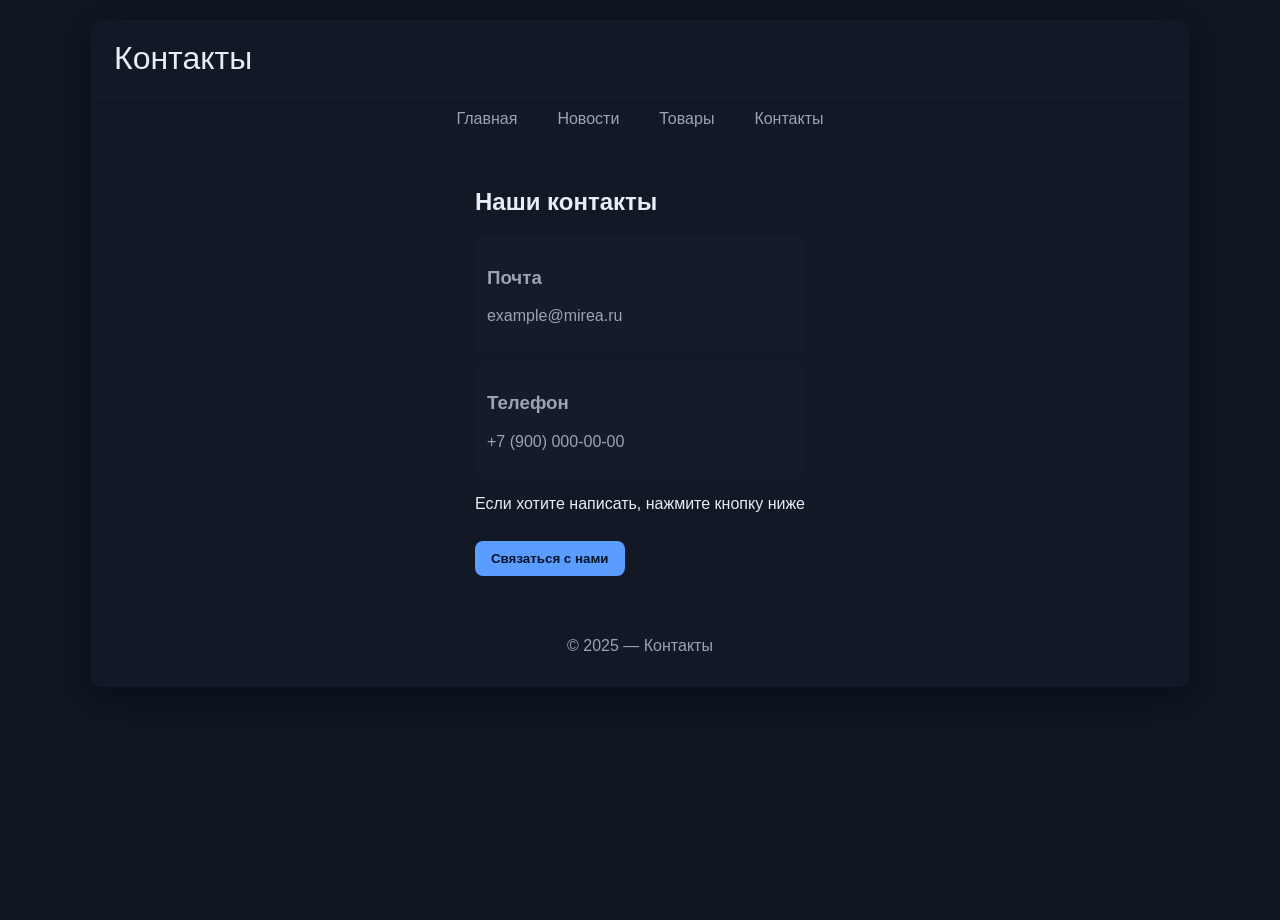
==== pages/contacts.html @ 59b17dfd "Add files via upload" ====
<!DOCTYPE html>
<html lang="ru">
<head>
  <meta charset="utf-8" />
  <meta name="viewport" content="width=device-width, initial-scale=1" />
  <title>Контакты — Мини-проект</title>
  <link rel="stylesheet" href="../style/styles.css">
</head>
<body>
  <div class="page-container">
    <header class="header">
      <h1>Контакты</h1>
    </header>

    <nav class="nav" aria-label="Навигация">
      <ul class="nav-list">
        <li><a href="../index.html">Главная</a></li>
        <li><a href="news.html">Новости</a></li>
        <li><a href="goods.html">Товары</a></li>
        <li><a href="contacts.html">Контакты</a></li>
      </ul>
    </nav>

    <main class="content">
      <section class="contacts-container">
        <h2 class="section-title">Наши контакты</h2>

        <article class="contact-info">
          <h3>Почта</h3>
          <p>example@mirea.ru</p>
        </article>

        <article class="contact-info">
          <h3>Телефон</h3>
          <p>+7 (900) 000-00-00</p>
        </article>

        <p>Если хотите написать, нажмите кнопку ниже</p>

        <button class="contact-button" id="openModal">Связаться с нами</button>

      </section>
    </main>

    <footer class="footer">
      <p>© 2025 — Контакты</p>
    </footer>

    <dialog id="contactModal">
      <form method="dialog" id="feedbackForm">
        <div class="modal-header"><h2>Форма обратной связи</h2></div>
        <div class="modal-content">
          <div class="form-group">
            <label for="name">Имя <span class="required">*</span></label>
            <input id="name" name="name" required placeholder="Ваше имя">
          </div>

          <div class="form-group">
            <label for="phone">Телефон <span class="required">*</span></label>
            <input id="phone" name="phone" type="tel" required placeholder="+7 (___) ___-__-__">
          </div>

          <div class="form-group">
            <label for="email">Почта <span class="required">*</span></label>
            <input id="email" name="email" type="email" required placeholder="example@mail.ru">
          </div>

          <div class="form-group">
            <label for="category">Категория <span class="required">*</span></label>
            <select id="category" name="category" required>
              <option value="">-- выберите --</option>
              <option value="tech">Техподдержка</option>
              <option value="com">Коммерция</option>
              <option value="coop">Сотрудничество</option>
              <option value="other">Другое</option>
            </select>
          </div>

          <div class="form-group">
            <label for="message">Сообщение <span class="required">*</span></label>
            <textarea id="message" name="message" required placeholder="Опишите ваш вопрос..."></textarea>
          </div>

          <div class="modal-actions">
            <button type="button" class="btn btn-secondary" id="cancelBtn">Отмена</button>
            <button type="button" class="btn btn-primary" id="sendBtn">Отправить</button>
          </div>
        </div>
      </form>
    </dialog>

  </div>

<script>
const modal = document.getElementById('contactModal');
const openBtn = document.getElementById('openModal');
const cancelBtn = document.getElementById('cancelBtn');
const sendBtn = document.getElementById('sendBtn');
const form = document.getElementById('feedbackForm');

openBtn.addEventListener('click', () => {
  if (!modal.open) modal.showModal();
});

// close on cancel
cancelBtn.addEventListener('click', () => {
  modal.close();
  form.reset();
});

// basic send handler
sendBtn.addEventListener('click', () => {
  // simple validation using constraints API
  const nativeForm = document.getElementById('feedbackForm');
  const inputs = nativeForm.querySelectorAll('[required]');
  let ok = true;
  inputs.forEach(input => {
    if (!input.checkValidity()) {
      input.reportValidity();
      ok = false;
    }
  });
  if (!ok) return;

  // collect data
  const data = {
    name: document.getElementById('name').value,
    phone: document.getElementById('phone').value,
    email: document.getElementById('email').value,
    category: document.getElementById('category').value,
    message: document.getElementById('message').value,
  };

  console.log('Форма отправлена (демо):', data);

  alert('Спасибо! Ваше сообщение отправлено. :)');

  modal.close();
  nativeForm.reset();
});

// close when click outside dialog content
modal.addEventListener('click', (e) => {
  if (e.target === modal) modal.close();
});
</script>
</body>
</html>
---- style/styles.css ----
/* ===== Theme variables (added for practice 11) ===== */
:root {
  --bg: #0f1720;
  --panel: #121826;
  --text: #e6eef6;
  --muted: #9aa4b2;
  --accent: #5b9cff;
  --radius: 10px;
  --gap: 12px;
}

[data-theme="light"] {
  --bg: #f5f7fb;
  --panel: #ffffff;
  --text: #0f1720;
  --muted: #5a6a78;
  --accent: #2b7be9;
}

/* Basic body using variables */
body{
  background: var(--bg);
  color: var(--text);
  transition: background 0.25s ease, color 0.25s ease;
}

/* Simple BEM-like helper examples (practice 11) */
.header { padding: 16px; background: linear-gradient(90deg, rgba(255,255,255,0.02), rgba(255,255,255,0.01)); border-bottom:1px solid rgba(255,255,255,0.03); }
.header__title { font-size: 1.4rem; margin:0; color:var(--text); }
.header__actions { float:right; }
.theme-toggle { background:transparent; border:1px solid rgba(255,255,255,0.04); padding:6px 10px; border-radius:6px; cursor:pointer; color:var(--text); }

/* ====== Простые стили (тёмная тема) ====== */
:root{
  --bg:#0f1720;
  --panel:#121826;
  --muted:#9aa4b2;
  --accent:#5b9cff;
  --glass: rgba(255,255,255,0.03);
}

*{box-sizing:border-box}
body{
  font-family: Inter, "Segoe UI", Tahoma, Arial, sans-serif;
  margin:0;
  background: linear-gradient(180deg, #0b0f14 0%, #0f1720 100%);
  color:#e6eef6;
  -webkit-font-smoothing:antialiased;
  -moz-osx-font-smoothing:grayscale;
  min-height:100vh;
}

/* Page grid */
.page-container{
  max-width:1100px;
  margin:20px auto;
  background:var(--panel);
  border-radius:12px;
  overflow:hidden;
  display:grid;
  grid-template-rows: auto auto 1fr auto;
  grid-template-areas:
    "header"
    "nav"
    "main"
    "footer";
  box-shadow: 0 8px 40px rgba(2,6,23,0.6);
}

/* header */
.header{
  grid-area:header;
  padding:20px 24px;
  background:linear-gradient(90deg, rgba(8,12,20,0.6), rgba(18,24,38,0.6));
  border-bottom:1px solid rgba(255,255,255,0.03);
}
.header h1{margin:0;font-weight:500}
.header .subtitle{margin:6px 0 0;color:var(--muted);font-size:14px}

/* nav */
.nav{
  grid-area:nav;
  background: #0e1520;
  padding:12px 16px;
}
.nav-list{
  list-style:none;
  margin:0;
  padding:0;
  display:flex;
  gap:12px;
  align-items:center;
  justify-content:center;
}
.nav-list a{
  color:var(--muted);
  text-decoration:none;
  padding:8px 14px;
  border-radius:8px;
}
.nav-list a:hover{
  background:var(--glass);
  color:var(--accent);
  transform: translateY(-2px);
}

/* main content */
main.content{
  grid-area:main;
  padding:28px;
  max-width:900px;
  margin:0 auto;
}

/* profile */
.profile-header{text-align:center;margin-bottom:22px}
.profile-title{font-size:22px;margin:0 0 6px 0;color:#dff0ff}
.profile-photo{
  width:160px;height:180px;border-radius:8px;object-fit:cover;
  display:block;margin:12px auto;border:3px solid rgba(91,156,255,0.12);
  background:linear-gradient(180deg,#0b1220,#0f1720);
}
.profile-name{margin:6px 0 0 0;font-weight:600}
.profile-group{color:var(--muted);margin:3px 0 0 0}

/* about */
.about-me{
  background: linear-gradient(180deg, rgba(255,255,255,0.02), rgba(255,255,255,0.01));
  padding:18px;border-radius:10px;border:1px solid rgba(255,255,255,0.02);
  margin:18px 0;font-size:15px;color:var(--muted);line-height:1.6;
}

/* skills grid (css grid) */
.skills-grid{
  display:grid;
  grid-template-columns: repeat(auto-fit, minmax(120px,1fr));
  gap:12px;margin-top:12px;
}
.skill-tag{
  background: linear-gradient(90deg, rgba(91,156,255,0.12), rgba(91,156,255,0.06));
  padding:10px;border-radius:10px;text-align:center;font-weight:600;color:#dbeeff;
  box-shadow: 0 6px 18px rgba(2,6,23,0.6);
}

/* experience grid */
.experience-grid{
  display:grid;
  grid-template-columns: repeat(auto-fit, minmax(240px,1fr));
  gap:14px;margin-top:12px;
}
.experience-card{
  background: linear-gradient(180deg, rgba(255,255,255,0.01), transparent);
  padding:14px;border-radius:10px;border-left:4px solid rgba(91,156,255,0.16);
}

/* news / products */
.news-container, .products-grid{display:grid;gap:18px}
.news-card, .product-card{
  background: linear-gradient(180deg, rgba(255,255,255,0.02), transparent);
  padding:18px;border-radius:12px;border:1px solid rgba(255,255,255,0.02);
}
.news-title{margin:0 0 8px 0;color:#dff0ff}
.news-meta{color:var(--muted);font-size:13px;margin:0 0 8px 0}
.news-text{color:var(--muted);line-height:1.6}

/* products */
.product-image{width:160px;height:160px;object-fit:cover;border-radius:8px;display:block;margin:0 auto 12px auto}
.product-name{ text-align:center;margin:6px 0 0 0}
.product-price{text-align:center;margin:4px 0 0 0;color:#ffb4a2;font-weight:700}

/* contacts */
.contacts-container .contact-button{margin-top:12px;padding:10px 16px;border-radius:8px;background:var(--accent);border:none;color:#011428;cursor:pointer;font-weight:700}
.contact-info{padding:12px;border-radius:10px;margin:8px 0;background:rgba(255,255,255,0.01);color:var(--muted)}

/* dialog modal styles */
dialog::backdrop{background:rgba(0,0,0,0.6)}
dialog{border:none;border-radius:10px;padding:0;max-width:560px;width:92vw}
.modal-header{background:linear-gradient(90deg,#061024,#0b1526);padding:14px;border-radius:10px 10px 0 0;color:#e6f6ff}
.modal-content{padding:16px}
.form-group{margin-bottom:12px}
.form-group label{display:block;margin-bottom:6px;color:#d6e6f6;font-weight:600}
.form-group input, .form-group select, .form-group textarea{
  width:100%;padding:10px;border-radius:8px;border:1px solid rgba(255,255,255,0.03);background:transparent;color:var(--muted);
}
.form-group textarea{min-height:100px;resize:vertical}
.modal-actions{display:flex;gap:10px;justify-content:flex-end;margin-top:10px}
.btn{padding:10px 14px;border-radius:8px;border:none;cursor:pointer;font-weight:700}
.btn-primary{background:var(--accent);color:#011428}
.btn-secondary{background:#0b1220;color:var(--muted);border:1px solid rgba(255,255,255,0.03)}
.required{color:#ff8b8b}

/* footer */
.footer{grid-area:footer;padding:16px;text-align:center;color:var(--muted);border-top:1px solid rgba(255,255,255,0.02)}

/* responsive */
@media (max-width:720px){
  .nav-list{flex-direction:column}
  main.content{padding:16px}
  .profile-photo{width:140px;height:160px}
}


/* ===== Theme overrides to ensure theme toggle works (added automatically) ===== */
:root {
  --bg: #0f1720;
  --panel: #121826;
  --text: #e6eef6;
  --muted: #9aa4b2;
  --accent: #5b9cff;
}
[data-theme="light"] {
  --bg: #f5f7fb;
  --panel: #ffffff;
  --text: #0f1720;
  --muted: #5a6a78;
  --accent: #2b7be9;
}

/* Force key layout elements to use variables (use !important to override older rules) */
html, body {
  background: var(--bg) !important;
  color: var(--text) !important;
}
.page-container, .page, .panel, .header, .nav, main, .content, .footer {
  background: var(--panel) !important;
}
a, a:link, a:visited, .nav-list a {
  color: var(--muted) !important;
}
.nav-list a:hover, .theme-toggle, .btn-primary {
  color: var(--accent) !important;
  border-color: var(--accent) !important;
}
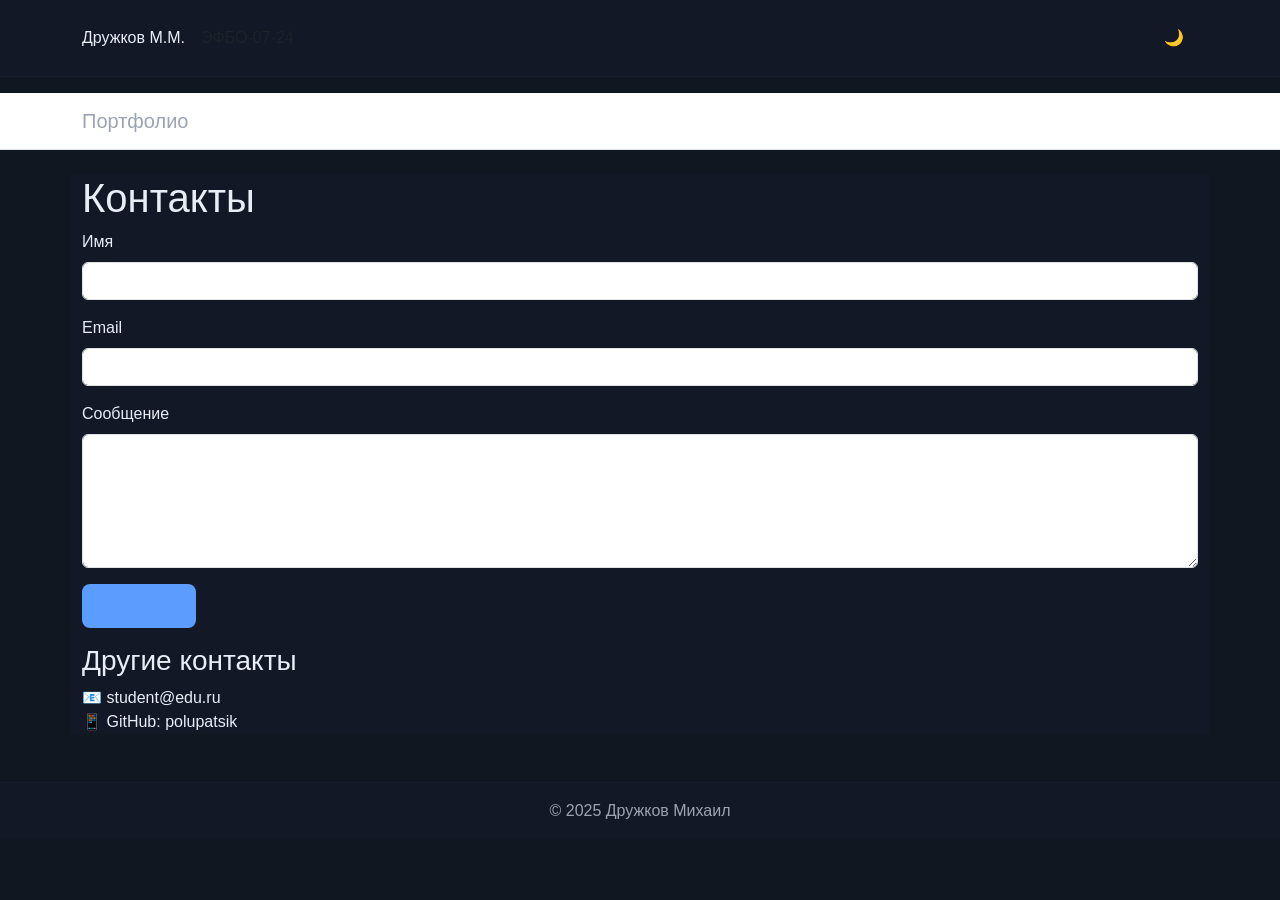
==== commit 217950d2: "Update contacts.html" ====
--- a/pages/contacts.html
+++ b/pages/contacts.html
@@ -1,148 +1,66 @@
-<!DOCTYPE html>
+<!doctype html>
 <html lang="ru">
-<head>
-  <meta charset="utf-8" />
-  <meta name="viewport" content="width=device-width, initial-scale=1" />
-  <title>Контакты — Мини-проект</title>
-  <link rel="stylesheet" href="../style/styles.css">
-</head>
+<head><meta charset="utf-8"><meta name="viewport" content="width=device-width,initial-scale=1"><title>Контакты</title>
+<link href="https://cdn.jsdelivr.net/npm/bootstrap@5.3.2/dist/css/bootstrap.min.css" rel="stylesheet">
+<link rel="stylesheet" href="../style/styles.css"></head>
 <body>
-  <div class="page-container">
-    <header class="header">
-      <h1>Контакты</h1>
-    </header>
+  <header class="header py-3 mb-3">
+    <div class="container d-flex align-items-center justify-content-between">
+      <div class="d-flex align-items-center gap-3">
+        <div class="site-logo">Дружков M.M.</div>
+        <div class="text-muted">ЭФБО-07-24</div>
+      </div>
+      <div class="header__actions">
+        <button class="theme-toggle btn btn-outline-secondary">🌙</button>
+      </div>
+    </div>
+  </header>
 
-    <nav class="nav" aria-label="Навигация">
-      <ul class="nav-list">
-        <li><a href="../index.html">Главная</a></li>
-        <li><a href="news.html">Новости</a></li>
-        <li><a href="goods.html">Товары</a></li>
-        <li><a href="contacts.html">Контакты</a></li>
-      </ul>
-    </nav>
+  <nav class="navbar navbar-expand-lg navbar-light bg-white border-bottom mb-4">
+    <div class="container">
+      <a class="navbar-brand site-logo" href="../index.html">Портфолио</a>
+    </div>
+  </nav>
 
-    <main class="content">
-      <section class="contacts-container">
-        <h2 class="section-title">Наши контакты</h2>
+  <main class="container mb-5">
+    <h1>Контакты</h1>
 
-        <article class="contact-info">
-          <h3>Почта</h3>
-          <p>example@mirea.ru</p>
-        </article>
+    <form id="contactForm" class="mb-3">
+      <div class="mb-3"><label class="form-label">Имя</label><input class="form-control" id="name" required></div>
+      <div class="mb-3"><label class="form-label">Email</label><input type="email" class="form-control" id="email" required></div>
+      <div class="mb-3"><label class="form-label">Сообщение</label><textarea class="form-control" id="message" rows="5" required></textarea></div>
+      <button class="btn btn-primary" type="submit">Отправить</button>
+    </form>
 
-        <article class="contact-info">
-          <h3>Телефон</h3>
-          <p>+7 (900) 000-00-00</p>
-        </article>
+    <h3>Другие контакты</h3>
+    <p>📧 student@edu.ru<br>📱 GitHub: polupatsik</p>
+  </main>
 
-        <p>Если хотите написать, нажмите кнопку ниже</p>
+  <footer class="footer mt-5"><div class="container text-center">© 2025 Дружков Михаил</div></footer>
 
-        <button class="contact-button" id="openModal">Связаться с нами</button>
+  <script src="https://cdn.jsdelivr.net/npm/bootstrap@5.3.2/dist/js/bootstrap.bundle.min.js"></script>
+  <script>
+    document.getElementById('contactForm').addEventListener('submit', function(e){
+      e.preventDefault();
+      alert('Спасибо! Форма отправлена (демо).');
+      this.reset();
+    });
 
-      </section>
-    </main>
-
-    <footer class="footer">
-      <p>© 2025 — Контакты</p>
-    </footer>
-
-    <dialog id="contactModal">
-      <form method="dialog" id="feedbackForm">
-        <div class="modal-header"><h2>Форма обратной связи</h2></div>
-        <div class="modal-content">
-          <div class="form-group">
-            <label for="name">Имя <span class="required">*</span></label>
-            <input id="name" name="name" required placeholder="Ваше имя">
-          </div>
-
-          <div class="form-group">
-            <label for="phone">Телефон <span class="required">*</span></label>
-            <input id="phone" name="phone" type="tel" required placeholder="+7 (___) ___-__-__">
-          </div>
-
-          <div class="form-group">
-            <label for="email">Почта <span class="required">*</span></label>
-            <input id="email" name="email" type="email" required placeholder="example@mail.ru">
-          </div>
-
-          <div class="form-group">
-            <label for="category">Категория <span class="required">*</span></label>
-            <select id="category" name="category" required>
-              <option value="">-- выберите --</option>
-              <option value="tech">Техподдержка</option>
-              <option value="com">Коммерция</option>
-              <option value="coop">Сотрудничество</option>
-              <option value="other">Другое</option>
-            </select>
-          </div>
-
-          <div class="form-group">
-            <label for="message">Сообщение <span class="required">*</span></label>
-            <textarea id="message" name="message" required placeholder="Опишите ваш вопрос..."></textarea>
-          </div>
-
-          <div class="modal-actions">
-            <button type="button" class="btn btn-secondary" id="cancelBtn">Отмена</button>
-            <button type="button" class="btn btn-primary" id="sendBtn">Отправить</button>
-          </div>
-        </div>
-      </form>
-    </dialog>
-
-  </div>
-
-<script>
-const modal = document.getElementById('contactModal');
-const openBtn = document.getElementById('openModal');
-const cancelBtn = document.getElementById('cancelBtn');
-const sendBtn = document.getElementById('sendBtn');
-const form = document.getElementById('feedbackForm');
-
-openBtn.addEventListener('click', () => {
-  if (!modal.open) modal.showModal();
-});
-
-// close on cancel
-cancelBtn.addEventListener('click', () => {
-  modal.close();
-  form.reset();
-});
-
-// basic send handler
-sendBtn.addEventListener('click', () => {
-  // simple validation using constraints API
-  const nativeForm = document.getElementById('feedbackForm');
-  const inputs = nativeForm.querySelectorAll('[required]');
-  let ok = true;
-  inputs.forEach(input => {
-    if (!input.checkValidity()) {
-      input.reportValidity();
-      ok = false;
-    }
-  });
-  if (!ok) return;
-
-  // collect data
-  const data = {
-    name: document.getElementById('name').value,
-    phone: document.getElementById('phone').value,
-    email: document.getElementById('email').value,
-    category: document.getElementById('category').value,
-    message: document.getElementById('message').value,
-  };
-
-  console.log('Форма отправлена (демо):', data);
-
-  alert('Спасибо! Ваше сообщение отправлено. :)');
-
-  modal.close();
-  nativeForm.reset();
-});
-
-// close when click outside dialog content
-modal.addEventListener('click', (e) => {
-  if (e.target === modal) modal.close();
-});
-</script>
+    (function(){
+      const root = document.documentElement;
+      const stored = localStorage.getItem('theme');
+      if(stored) root.setAttribute('data-theme', stored);
+      document.querySelectorAll('.theme-toggle').forEach(b => b.textContent = root.getAttribute('data-theme') === 'dark' ? '🌞' : '🌙');
+      document.addEventListener('click', function(e){
+        if(e.target && e.target.classList && e.target.classList.contains('theme-toggle')){
+          const cur = root.getAttribute('data-theme');
+          const next = cur === 'dark' ? '' : 'dark';
+          if(next) root.setAttribute('data-theme', next); else root.removeAttribute('data-theme');
+          localStorage.setItem('theme', next);
+          document.querySelectorAll('.theme-toggle').forEach(b => b.textContent = root.getAttribute('data-theme') === 'dark' ? '🌞' : '🌙');
+        }
+      });
+    })();
+  </script>
 </body>
 </html>
